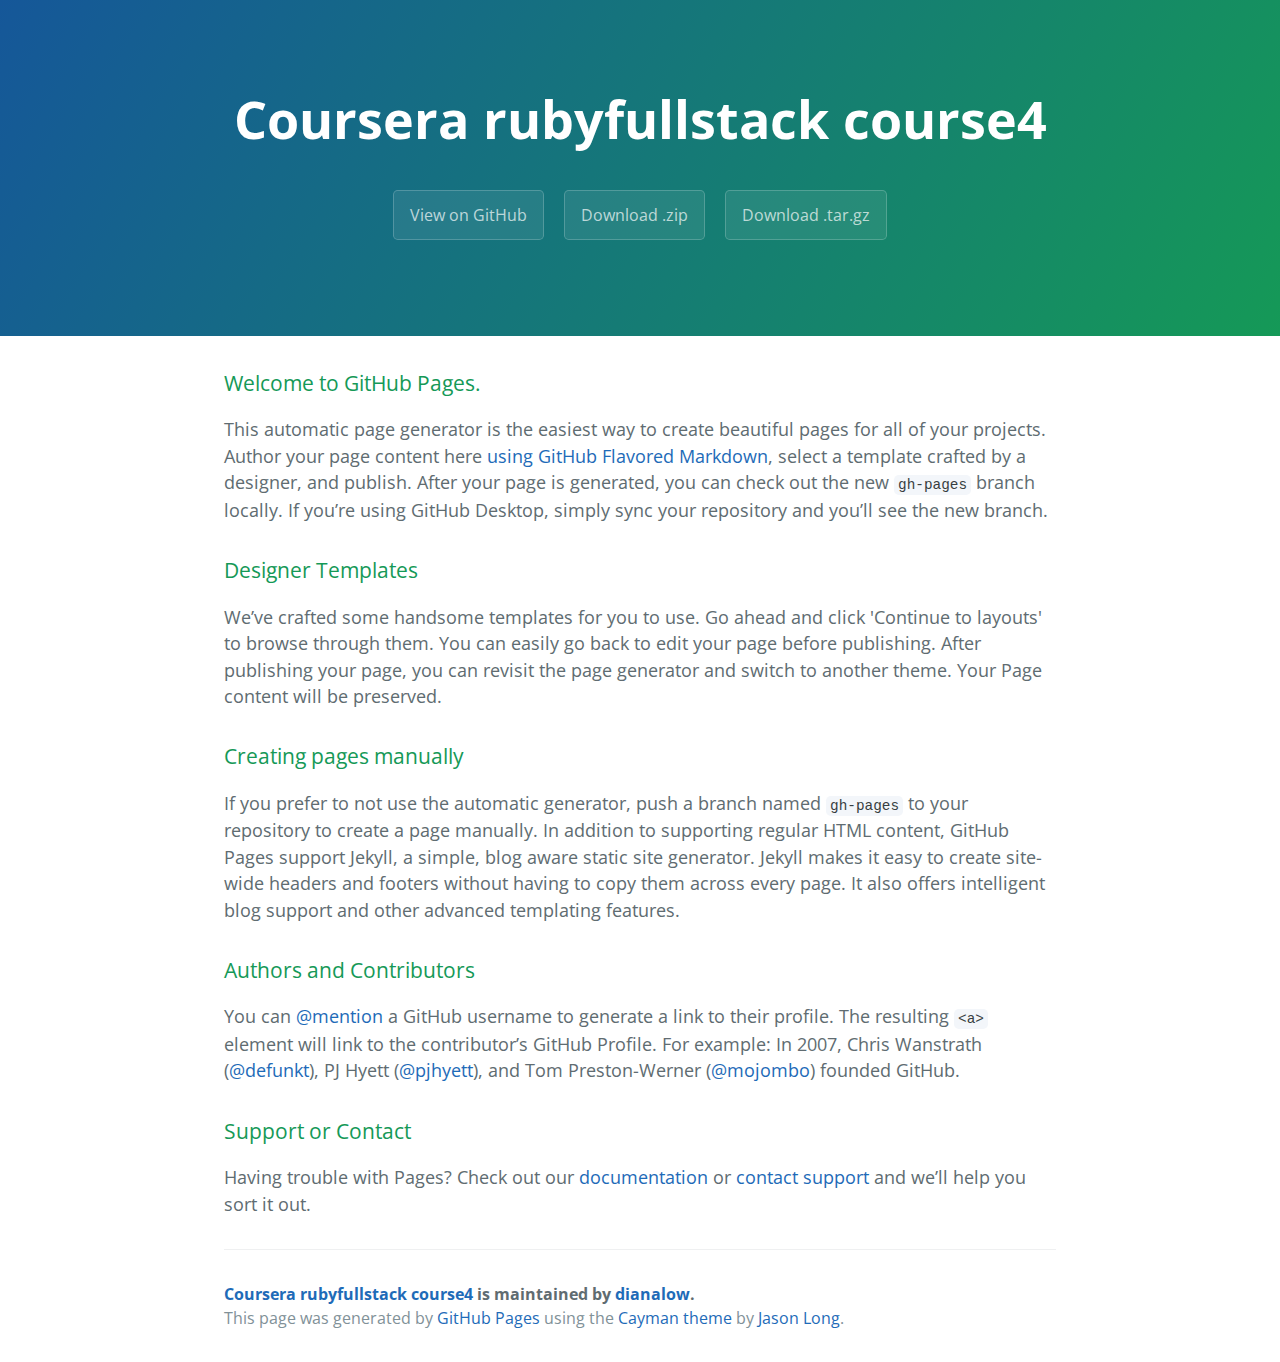
==== index.html @ a3137f26 "Create gh-pages branch via GitHub" ====
<!DOCTYPE html>
<html lang="en-us">
  <head>
    <meta charset="UTF-8">
    <title>Coursera rubyfullstack course4 by dianalow</title>
    <meta name="viewport" content="width=device-width, initial-scale=1">
    <link rel="stylesheet" type="text/css" href="stylesheets/normalize.css" media="screen">
    <link href='https://fonts.googleapis.com/css?family=Open+Sans:400,700' rel='stylesheet' type='text/css'>
    <link rel="stylesheet" type="text/css" href="stylesheets/stylesheet.css" media="screen">
    <link rel="stylesheet" type="text/css" href="stylesheets/github-light.css" media="screen">
  </head>
  <body>
    <section class="page-header">
      <h1 class="project-name">Coursera rubyfullstack course4</h1>
      <h2 class="project-tagline"></h2>
      <a href="https://github.com/dianalow/coursera_rubyfullstack_course4" class="btn">View on GitHub</a>
      <a href="https://github.com/dianalow/coursera_rubyfullstack_course4/zipball/master" class="btn">Download .zip</a>
      <a href="https://github.com/dianalow/coursera_rubyfullstack_course4/tarball/master" class="btn">Download .tar.gz</a>
    </section>

    <section class="main-content">
      <h3>
<a id="welcome-to-github-pages" class="anchor" href="#welcome-to-github-pages" aria-hidden="true"><span aria-hidden="true" class="octicon octicon-link"></span></a>Welcome to GitHub Pages.</h3>

<p>This automatic page generator is the easiest way to create beautiful pages for all of your projects. Author your page content here <a href="https://guides.github.com/features/mastering-markdown/">using GitHub Flavored Markdown</a>, select a template crafted by a designer, and publish. After your page is generated, you can check out the new <code>gh-pages</code> branch locally. If you’re using GitHub Desktop, simply sync your repository and you’ll see the new branch.</p>

<h3>
<a id="designer-templates" class="anchor" href="#designer-templates" aria-hidden="true"><span aria-hidden="true" class="octicon octicon-link"></span></a>Designer Templates</h3>

<p>We’ve crafted some handsome templates for you to use. Go ahead and click 'Continue to layouts' to browse through them. You can easily go back to edit your page before publishing. After publishing your page, you can revisit the page generator and switch to another theme. Your Page content will be preserved.</p>

<h3>
<a id="creating-pages-manually" class="anchor" href="#creating-pages-manually" aria-hidden="true"><span aria-hidden="true" class="octicon octicon-link"></span></a>Creating pages manually</h3>

<p>If you prefer to not use the automatic generator, push a branch named <code>gh-pages</code> to your repository to create a page manually. In addition to supporting regular HTML content, GitHub Pages support Jekyll, a simple, blog aware static site generator. Jekyll makes it easy to create site-wide headers and footers without having to copy them across every page. It also offers intelligent blog support and other advanced templating features.</p>

<h3>
<a id="authors-and-contributors" class="anchor" href="#authors-and-contributors" aria-hidden="true"><span aria-hidden="true" class="octicon octicon-link"></span></a>Authors and Contributors</h3>

<p>You can <a href="https://help.github.com/articles/basic-writing-and-formatting-syntax/#mentioning-users-and-teams" class="user-mention">@mention</a> a GitHub username to generate a link to their profile. The resulting <code>&lt;a&gt;</code> element will link to the contributor’s GitHub Profile. For example: In 2007, Chris Wanstrath (<a href="https://github.com/defunkt" class="user-mention">@defunkt</a>), PJ Hyett (<a href="https://github.com/pjhyett" class="user-mention">@pjhyett</a>), and Tom Preston-Werner (<a href="https://github.com/mojombo" class="user-mention">@mojombo</a>) founded GitHub.</p>

<h3>
<a id="support-or-contact" class="anchor" href="#support-or-contact" aria-hidden="true"><span aria-hidden="true" class="octicon octicon-link"></span></a>Support or Contact</h3>

<p>Having trouble with Pages? Check out our <a href="https://help.github.com/pages">documentation</a> or <a href="https://github.com/contact">contact support</a> and we’ll help you sort it out.</p>

      <footer class="site-footer">
        <span class="site-footer-owner"><a href="https://github.com/dianalow/coursera_rubyfullstack_course4">Coursera rubyfullstack course4</a> is maintained by <a href="https://github.com/dianalow">dianalow</a>.</span>

        <span class="site-footer-credits">This page was generated by <a href="https://pages.github.com">GitHub Pages</a> using the <a href="https://github.com/jasonlong/cayman-theme">Cayman theme</a> by <a href="https://twitter.com/jasonlong">Jason Long</a>.</span>
      </footer>

    </section>

  
  </body>
</html>
---- stylesheets/stylesheet.css ----
* {
  box-sizing: border-box; }

body {
  padding: 0;
  margin: 0;
  font-family: "Open Sans", "Helvetica Neue", Helvetica, Arial, sans-serif;
  font-size: 16px;
  line-height: 1.5;
  color: #606c71; }

a {
  color: #1e6bb8;
  text-decoration: none; }
  a:hover {
    text-decoration: underline; }

.btn {
  display: inline-block;
  margin-bottom: 1rem;
  color: rgba(255, 255, 255, 0.7);
  background-color: rgba(255, 255, 255, 0.08);
  border-color: rgba(255, 255, 255, 0.2);
  border-style: solid;
  border-width: 1px;
  border-radius: 0.3rem;
  transition: color 0.2s, background-color 0.2s, border-color 0.2s; }
  .btn + .btn {
    margin-left: 1rem; }

.btn:hover {
  color: rgba(255, 255, 255, 0.8);
  text-decoration: none;
  background-color: rgba(255, 255, 255, 0.2);
  border-color: rgba(255, 255, 255, 0.3); }

@media screen and (min-width: 64em) {
  .btn {
    padding: 0.75rem 1rem; } }

@media screen and (min-width: 42em) and (max-width: 64em) {
  .btn {
    padding: 0.6rem 0.9rem;
    font-size: 0.9rem; } }

@media screen and (max-width: 42em) {
  .btn {
    display: block;
    width: 100%;
    padding: 0.75rem;
    font-size: 0.9rem; }
    .btn + .btn {
      margin-top: 1rem;
      margin-left: 0; } }

.page-header {
  color: #fff;
  text-align: center;
  background-color: #159957;
  background-image: linear-gradient(120deg, #155799, #159957); }

@media screen and (min-width: 64em) {
  .page-header {
    padding: 5rem 6rem; } }

@media screen and (min-width: 42em) and (max-width: 64em) {
  .page-header {
    padding: 3rem 4rem; } }

@media screen and (max-width: 42em) {
  .page-header {
    padding: 2rem 1rem; } }

.project-name {
  margin-top: 0;
  margin-bottom: 0.1rem; }

@media screen and (min-width: 64em) {
  .project-name {
    font-size: 3.25rem; } }

@media screen and (min-width: 42em) and (max-width: 64em) {
  .project-name {
    font-size: 2.25rem; } }

@media screen and (max-width: 42em) {
  .project-name {
    font-size: 1.75rem; } }

.project-tagline {
  margin-bottom: 2rem;
  font-weight: normal;
  opacity: 0.7; }

@media screen and (min-width: 64em) {
  .project-tagline {
    font-size: 1.25rem; } }

@media screen and (min-width: 42em) and (max-width: 64em) {
  .project-tagline {
    font-size: 1.15rem; } }

@media screen and (max-width: 42em) {
  .project-tagline {
    font-size: 1rem; } }

.main-content :first-child {
  margin-top: 0; }
.main-content img {
  max-width: 100%; }
.main-content h1, .main-content h2, .main-content h3, .main-content h4, .main-content h5, .main-content h6 {
  margin-top: 2rem;
  margin-bottom: 1rem;
  font-weight: normal;
  color: #159957; }
.main-content p {
  margin-bottom: 1em; }
.main-content code {
  padding: 2px 4px;
  font-family: Consolas, "Liberation Mono", Menlo, Courier, monospace;
  font-size: 0.9rem;
  color: #383e41;
  background-color: #f3f6fa;
  border-radius: 0.3rem; }
.main-content pre {
  padding: 0.8rem;
  margin-top: 0;
  margin-bottom: 1rem;
  font: 1rem Consolas, "Liberation Mono", Menlo, Courier, monospace;
  color: #567482;
  word-wrap: normal;
  background-color: #f3f6fa;
  border: solid 1px #dce6f0;
  border-radius: 0.3rem; }
  .main-content pre > code {
    padding: 0;
    margin: 0;
    font-size: 0.9rem;
    color: #567482;
    word-break: normal;
    white-space: pre;
    background: transparent;
    border: 0; }
.main-content .highlight {
  margin-bottom: 1rem; }
  .main-content .highlight pre {
    margin-bottom: 0;
    word-break: normal; }
.main-content .highlight pre, .main-content pre {
  padding: 0.8rem;
  overflow: auto;
  font-size: 0.9rem;
  line-height: 1.45;
  border-radius: 0.3rem; }
.main-content pre code, .main-content pre tt {
  display: inline;
  max-width: initial;
  padding: 0;
  margin: 0;
  overflow: initial;
  line-height: inherit;
  word-wrap: normal;
  background-color: transparent;
  border: 0; }
  .main-content pre code:before, .main-content pre code:after, .main-content pre tt:before, .main-content pre tt:after {
    content: normal; }
.main-content ul, .main-content ol {
  margin-top: 0; }
.main-content blockquote {
  padding: 0 1rem;
  margin-left: 0;
  color: #819198;
  border-left: 0.3rem solid #dce6f0; }
  .main-content blockquote > :first-child {
    margin-top: 0; }
  .main-content blockquote > :last-child {
    margin-bottom: 0; }
.main-content table {
  display: block;
  width: 100%;
  overflow: auto;
  word-break: normal;
  word-break: keep-all; }
  .main-content table th {
    font-weight: bold; }
  .main-content table th, .main-content table td {
    padding: 0.5rem 1rem;
    border: 1px solid #e9ebec; }
.main-content dl {
  padding: 0; }
  .main-content dl dt {
    padding: 0;
    margin-top: 1rem;
    font-size: 1rem;
    font-weight: bold; }
  .main-content dl dd {
    padding: 0;
    margin-bottom: 1rem; }
.main-content hr {
  height: 2px;
  padding: 0;
  margin: 1rem 0;
  background-color: #eff0f1;
  border: 0; }

@media screen and (min-width: 64em) {
  .main-content {
    max-width: 64rem;
    padding: 2rem 6rem;
    margin: 0 auto;
    font-size: 1.1rem; } }

@media screen and (min-width: 42em) and (max-width: 64em) {
  .main-content {
    padding: 2rem 4rem;
    font-size: 1.1rem; } }

@media screen and (max-width: 42em) {
  .main-content {
    padding: 2rem 1rem;
    font-size: 1rem; } }

.site-footer {
  padding-top: 2rem;
  margin-top: 2rem;
  border-top: solid 1px #eff0f1; }

.site-footer-owner {
  display: block;
  font-weight: bold; }

.site-footer-credits {
  color: #819198; }

@media screen and (min-width: 64em) {
  .site-footer {
    font-size: 1rem; } }

@media screen and (min-width: 42em) and (max-width: 64em) {
  .site-footer {
    font-size: 1rem; } }

@media screen and (max-width: 42em) {
  .site-footer {
    font-size: 0.9rem; } }
---- stylesheets/github-light.css ----
/*
The MIT License (MIT)

Copyright (c) 2016 GitHub, Inc.

Permission is hereby granted, free of charge, to any person obtaining a copy
of this software and associated documentation files (the "Software"), to deal
in the Software without restriction, including without limitation the rights
to use, copy, modify, merge, publish, distribute, sublicense, and/or sell
copies of the Software, and to permit persons to whom the Software is
furnished to do so, subject to the following conditions:

The above copyright notice and this permission notice shall be included in all
copies or substantial portions of the Software.

THE SOFTWARE IS PROVIDED "AS IS", WITHOUT WARRANTY OF ANY KIND, EXPRESS OR
IMPLIED, INCLUDING BUT NOT LIMITED TO THE WARRANTIES OF MERCHANTABILITY,
FITNESS FOR A PARTICULAR PURPOSE AND NONINFRINGEMENT. IN NO EVENT SHALL THE
AUTHORS OR COPYRIGHT HOLDERS BE LIABLE FOR ANY CLAIM, DAMAGES OR OTHER
LIABILITY, WHETHER IN AN ACTION OF CONTRACT, TORT OR OTHERWISE, ARISING FROM,
OUT OF OR IN CONNECTION WITH THE SOFTWARE OR THE USE OR OTHER DEALINGS IN THE
SOFTWARE.

*/

.pl-c /* comment */ {
  color: #969896;
}

.pl-c1 /* constant, variable.other.constant, support, meta.property-name, support.constant, support.variable, meta.module-reference, markup.raw, meta.diff.header */,
.pl-s .pl-v /* string variable */ {
  color: #0086b3;
}

.pl-e /* entity */,
.pl-en /* entity.name */ {
  color: #795da3;
}

.pl-smi /* variable.parameter.function, storage.modifier.package, storage.modifier.import, storage.type.java, variable.other */,
.pl-s .pl-s1 /* string source */ {
  color: #333;
}

.pl-ent /* entity.name.tag */ {
  color: #63a35c;
}

.pl-k /* keyword, storage, storage.type */ {
  color: #a71d5d;
}

.pl-s /* string */,
.pl-pds /* punctuation.definition.string, string.regexp.character-class */,
.pl-s .pl-pse .pl-s1 /* string punctuation.section.embedded source */,
.pl-sr /* string.regexp */,
.pl-sr .pl-cce /* string.regexp constant.character.escape */,
.pl-sr .pl-sre /* string.regexp source.ruby.embedded */,
.pl-sr .pl-sra /* string.regexp string.regexp.arbitrary-repitition */ {
  color: #183691;
}

.pl-v /* variable */ {
  color: #ed6a43;
}

.pl-id /* invalid.deprecated */ {
  color: #b52a1d;
}

.pl-ii /* invalid.illegal */ {
  color: #f8f8f8;
  background-color: #b52a1d;
}

.pl-sr .pl-cce /* string.regexp constant.character.escape */ {
  font-weight: bold;
  color: #63a35c;
}

.pl-ml /* markup.list */ {
  color: #693a17;
}

.pl-mh /* markup.heading */,
.pl-mh .pl-en /* markup.heading entity.name */,
.pl-ms /* meta.separator */ {
  font-weight: bold;
  color: #1d3e81;
}

.pl-mq /* markup.quote */ {
  color: #008080;
}

.pl-mi /* markup.italic */ {
  font-style: italic;
  color: #333;
}

.pl-mb /* markup.bold */ {
  font-weight: bold;
  color: #333;
}

.pl-md /* markup.deleted, meta.diff.header.from-file */ {
  color: #bd2c00;
  background-color: #ffecec;
}

.pl-mi1 /* markup.inserted, meta.diff.header.to-file */ {
  color: #55a532;
  background-color: #eaffea;
}

.pl-mdr /* meta.diff.range */ {
  font-weight: bold;
  color: #795da3;
}

.pl-mo /* meta.output */ {
  color: #1d3e81;
}
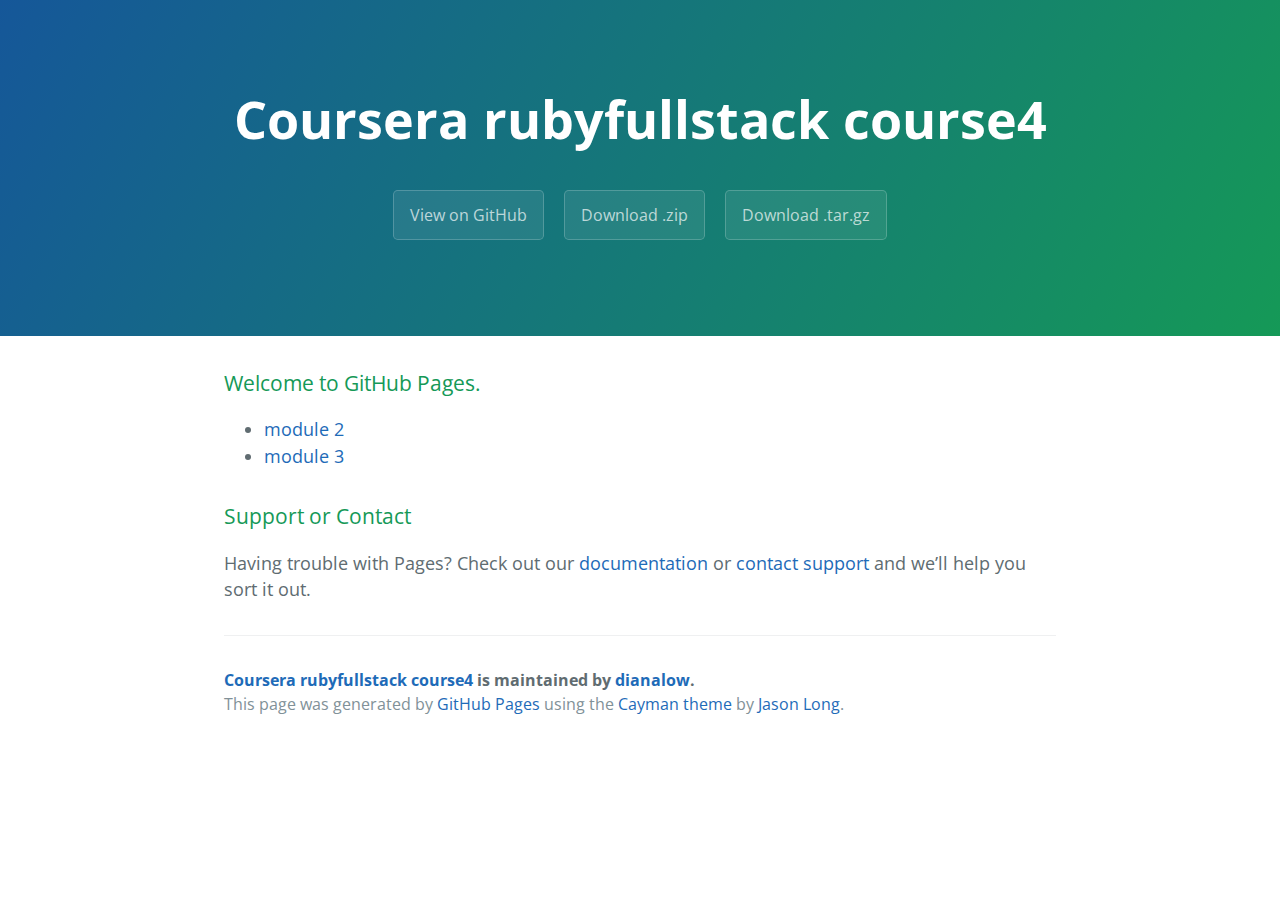
==== commit 510f9c50: "Update index.html" ====
--- a/index.html
+++ b/index.html
@@ -22,23 +22,12 @@
       <h3>
 <a id="welcome-to-github-pages" class="anchor" href="#welcome-to-github-pages" aria-hidden="true"><span aria-hidden="true" class="octicon octicon-link"></span></a>Welcome to GitHub Pages.</h3>
 
-<p>This automatic page generator is the easiest way to create beautiful pages for all of your projects. Author your page content here <a href="https://guides.github.com/features/mastering-markdown/">using GitHub Flavored Markdown</a>, select a template crafted by a designer, and publish. After your page is generated, you can check out the new <code>gh-pages</code> branch locally. If you’re using GitHub Desktop, simply sync your repository and you’ll see the new branch.</p>
-
-<h3>
-<a id="designer-templates" class="anchor" href="#designer-templates" aria-hidden="true"><span aria-hidden="true" class="octicon octicon-link"></span></a>Designer Templates</h3>
-
-<p>We’ve crafted some handsome templates for you to use. Go ahead and click 'Continue to layouts' to browse through them. You can easily go back to edit your page before publishing. After publishing your page, you can revisit the page generator and switch to another theme. Your Page content will be preserved.</p>
-
-<h3>
-<a id="creating-pages-manually" class="anchor" href="#creating-pages-manually" aria-hidden="true"><span aria-hidden="true" class="octicon octicon-link"></span></a>Creating pages manually</h3>
-
-<p>If you prefer to not use the automatic generator, push a branch named <code>gh-pages</code> to your repository to create a page manually. In addition to supporting regular HTML content, GitHub Pages support Jekyll, a simple, blog aware static site generator. Jekyll makes it easy to create site-wide headers and footers without having to copy them across every page. It also offers intelligent blog support and other advanced templating features.</p>
-
-<h3>
-<a id="authors-and-contributors" class="anchor" href="#authors-and-contributors" aria-hidden="true"><span aria-hidden="true" class="octicon octicon-link"></span></a>Authors and Contributors</h3>
-
-<p>You can <a href="https://help.github.com/articles/basic-writing-and-formatting-syntax/#mentioning-users-and-teams" class="user-mention">@mention</a> a GitHub username to generate a link to their profile. The resulting <code>&lt;a&gt;</code> element will link to the contributor’s GitHub Profile. For example: In 2007, Chris Wanstrath (<a href="https://github.com/defunkt" class="user-mention">@defunkt</a>), PJ Hyett (<a href="https://github.com/pjhyett" class="user-mention">@pjhyett</a>), and Tom Preston-Werner (<a href="https://github.com/mojombo" class="user-mention">@mojombo</a>) founded GitHub.</p>
-
+<p>
+  <ul>
+    <li><a href="module2_solution/">module 2</a></li>
+    <li><a href="module3_solution/">module 3</a></li>
+  </ul>
+</p>
 <h3>
 <a id="support-or-contact" class="anchor" href="#support-or-contact" aria-hidden="true"><span aria-hidden="true" class="octicon octicon-link"></span></a>Support or Contact</h3>
 
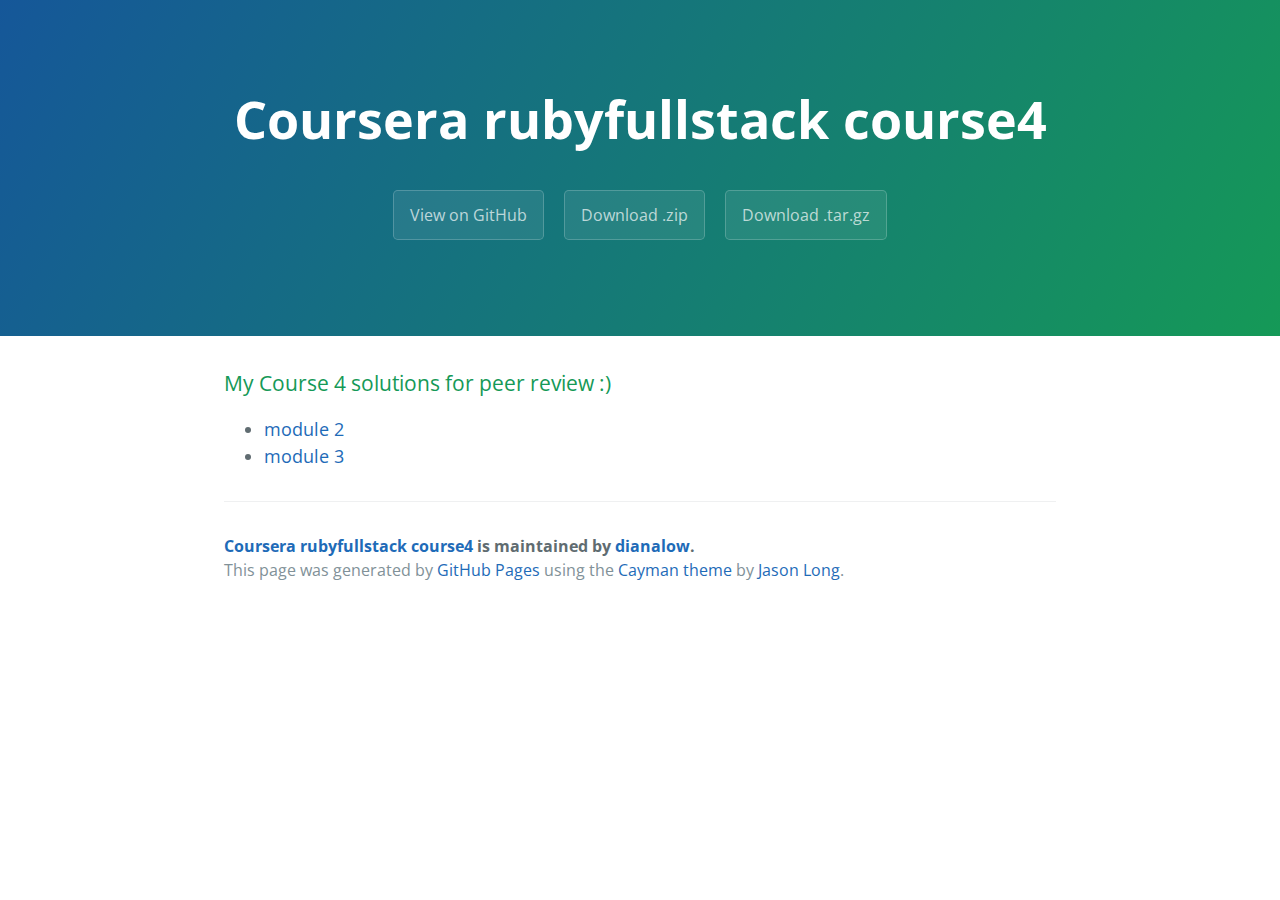
==== commit 77b23d73: "Update index.html" ====
--- a/index.html
+++ b/index.html
@@ -20,7 +20,7 @@
 
     <section class="main-content">
       <h3>
-<a id="welcome-to-github-pages" class="anchor" href="#welcome-to-github-pages" aria-hidden="true"><span aria-hidden="true" class="octicon octicon-link"></span></a>Welcome to GitHub Pages.</h3>
+<a id="welcome-to-github-pages" class="anchor" href="#welcome-to-github-pages" aria-hidden="true"><span aria-hidden="true" class="octicon octicon-link"></span></a>My Course 4 solutions for peer review :)</h3>
 
 <p>
   <ul>
@@ -28,10 +28,6 @@
     <li><a href="module3_solution/">module 3</a></li>
   </ul>
 </p>
-<h3>
-<a id="support-or-contact" class="anchor" href="#support-or-contact" aria-hidden="true"><span aria-hidden="true" class="octicon octicon-link"></span></a>Support or Contact</h3>
-
-<p>Having trouble with Pages? Check out our <a href="https://help.github.com/pages">documentation</a> or <a href="https://github.com/contact">contact support</a> and we’ll help you sort it out.</p>
 
       <footer class="site-footer">
         <span class="site-footer-owner"><a href="https://github.com/dianalow/coursera_rubyfullstack_course4">Coursera rubyfullstack course4</a> is maintained by <a href="https://github.com/dianalow">dianalow</a>.</span>
